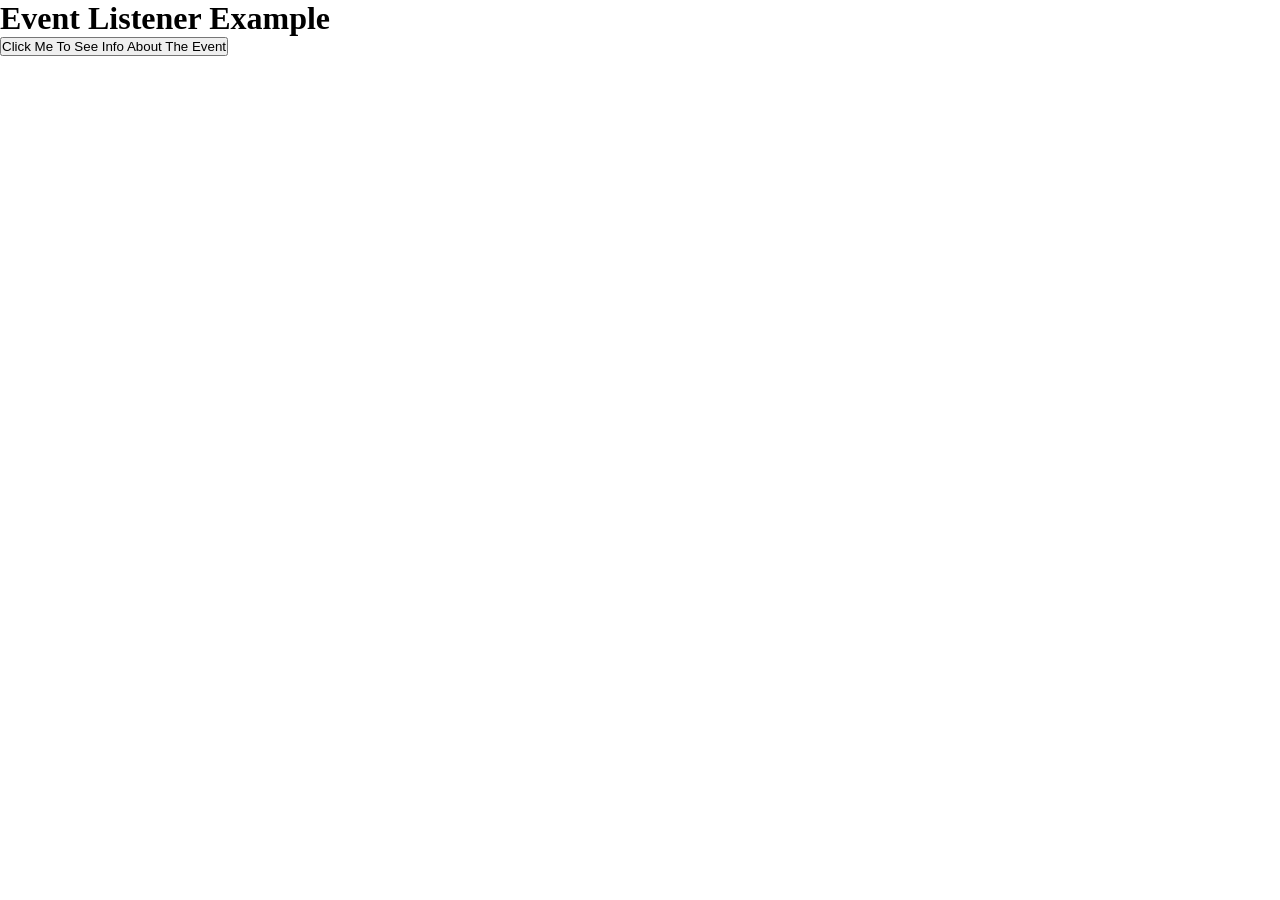
==== Elowen_02/index.html @ 78cf41f7 "added file copys" ====
<!doctype html>

<html lang="en-US">

<head>

	<title>WRA Assignment 02</title>

	<meta charset="utf-8">
	<meta name="viewport" content="width=device-width, initial-scale=1.0">
	<link rel="stylesheet" href="css/stylesheet.css">

</head>


<body>

	<h1>Event Listener Example</h1>

	<button class="clickButton">Click Me To See Info About The Event</button>

	<script src="js/script.js"></script>

</body>

</html>
---- Elowen_02/css/stylesheet.css ----
/*
reset - this sets ALL elements to have zero padding and margin,
and to display in the more logical border-box style
*/

*,
*::before,
*::after {
  box-sizing: border-box;
	margin: 0;
	padding: 0;
}
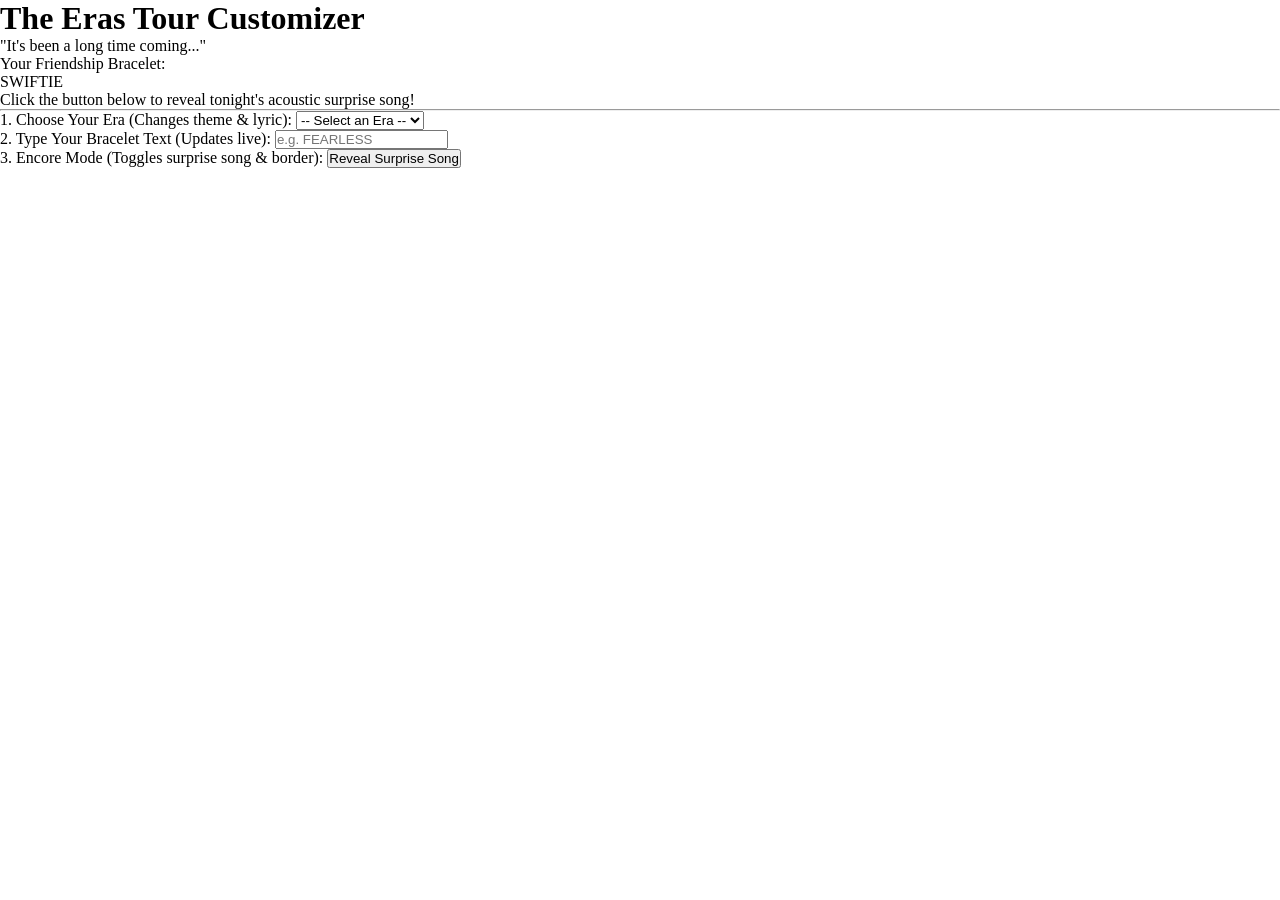
==== commit b1aec199: "added html code" ====
--- a/Elowen_02/index.html
+++ b/Elowen_02/index.html
@@ -1,26 +1,55 @@
-<!doctype html>
-
-<html lang="en-US">
-
+<!DOCTYPE html>
+<html lang="en">
 <head>
-
-	<title>WRA Assignment 02</title>
-
-	<meta charset="utf-8">
-	<meta name="viewport" content="width=device-width, initial-scale=1.0">
-	<link rel="stylesheet" href="css/stylesheet.css">
-
+  <meta charset="UTF-8">
+  <meta name="viewport" content="width=device-width, initial-scale=1.0">
+  <title>Assignment 02 - Taylor Swift Era Customizer</title>
+  <link rel="stylesheet" href="css/stylesheet.css">
 </head>
-
-
 <body>
 
-	<h1>Event Listener Example</h1>
+  <main class="card" id="era-card">
+    <h1 id="era-title">The Eras Tour Customizer</h1>
+    <p class="lyric" id="era-lyric">"It's been a long time coming..."</p>
 
-	<button class="clickButton">Click Me To See Info About The Event</button>
+    <!-- Friendship Bracelet Preview -->
+    <div class="bracelet-container">
+      <p class="label">Your Friendship Bracelet:</p>
+      <div class="bracelet" id="bracelet-display">SWIFTIE</div>
+    </div>
 
-	<script src="js/script.js"></script>
+    <!-- Surprise Song Box -->
+    <p class="surprise-box" id="surprise-text">
+      Click the button below to reveal tonight's acoustic surprise song!
+    </p>
 
+    <hr>
+
+    <!-- UI Element 1: <select> menu -->
+    <div class="control-group">
+      <label for="era-select">1. Choose Your Era (Changes theme & lyric):</label>
+      <select id="era-select">
+        <option value="default">-- Select an Era --</option>
+        <option value="lover">Lover</option>
+        <option value="folklore">folklore</option>
+        <option value="reputation">reputation</option>
+        <option value="midnights">Midnights</option>
+      </select>
+    </div>
+
+    <!-- UI Element 2: <input> text box -->
+    <div class="control-group">
+      <label for="bracelet-input">2. Type Your Bracelet Text (Updates live):</label>
+      <input type="text" id="bracelet-input" placeholder="e.g. FEARLESS" maxlength="18">
+    </div>
+
+    <!-- UI Element 3: <button> element -->
+    <div class="control-group">
+      <label>3. Encore Mode (Toggles surprise song & border):</label>
+      <button type="button" id="surprise-btn">Reveal Surprise Song</button>
+    </div>
+  </main>
+
+  <script src="js/script.js"></script>
 </body>
-
 </html>
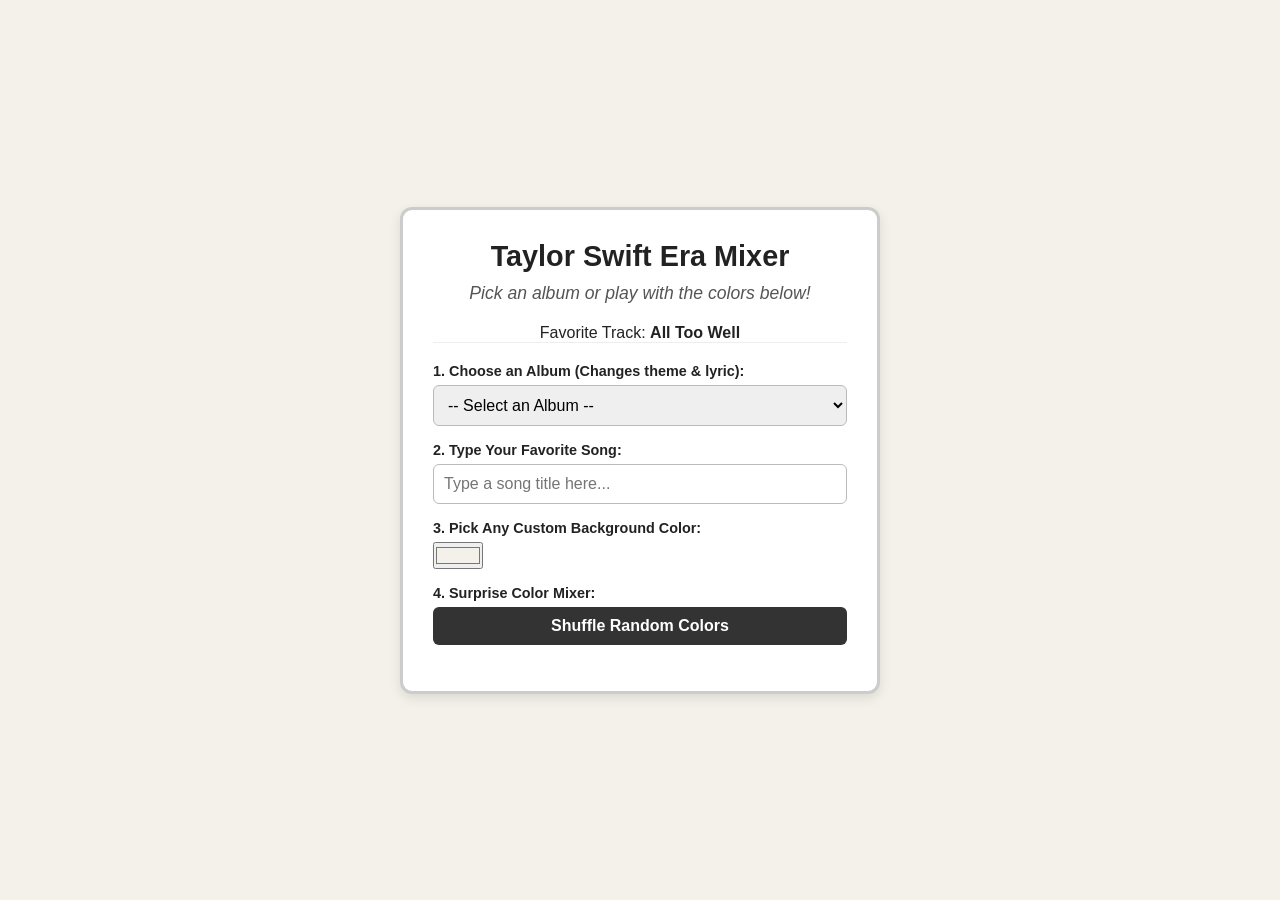
==== commit 79bee323: "redid html code for another approach" ====
--- a/Elowen_02/index.html
+++ b/Elowen_02/index.html
@@ -3,50 +3,57 @@
 <head>
   <meta charset="UTF-8">
   <meta name="viewport" content="width=device-width, initial-scale=1.0">
-  <title>Assignment 02 - Taylor Swift Era Customizer</title>
+  <title>Assignment 02 - Taylor Swift Album & Color Mixer</title>
   <link rel="stylesheet" href="css/stylesheet.css">
 </head>
 <body>
 
-  <main class="card" id="era-card">
-    <h1 id="era-title">The Eras Tour Customizer</h1>
-    <p class="lyric" id="era-lyric">"It's been a long time coming..."</p>
+  <main class="card" id="album-card">
+    <h1 id="album-title">Taylor Swift Era Mixer</h1>
+    <p class="lyric" id="album-lyric">Pick an album or play with the colors below!</p>
 
-    <!-- Friendship Bracelet Preview -->
-    <div class="bracelet-container">
-      <p class="label">Your Friendship Bracelet:</p>
-      <div class="bracelet" id="bracelet-display">SWIFTIE</div>
+    <div class="song-badge">
+      <span>Favorite Track: </span>
+      <strong id="song-display">All Too Well</strong>
     </div>
-
-    <!-- Surprise Song Box -->
-    <p class="surprise-box" id="surprise-text">
-      Click the button below to reveal tonight's acoustic surprise song!
-    </p>
 
     <hr>
 
-    <!-- UI Element 1: <select> menu -->
+    <!-- UI Element 1: <select> menu with all 11 albums -->
     <div class="control-group">
-      <label for="era-select">1. Choose Your Era (Changes theme & lyric):</label>
-      <select id="era-select">
-        <option value="default">-- Select an Era --</option>
+      <label for="album-select">1. Choose an Album (Changes theme & lyric):</label>
+      <select id="album-select">
+        <option value="default">-- Select an Album --</option>
+        <option value="debut">Taylor Swift (Debut)</option>
+        <option value="fearless">Fearless (Taylor's Version)</option>
+        <option value="speaknow">Speak Now (Taylor's Version)</option>
+        <option value="red">Red (Taylor's Version)</option>
+        <option value="1989">1989 (Taylor's Version)</option>
+        <option value="reputation">reputation</option>
         <option value="lover">Lover</option>
         <option value="folklore">folklore</option>
-        <option value="reputation">reputation</option>
+        <option value="evermore">evermore</option>
         <option value="midnights">Midnights</option>
+        <option value="ttpd">The Tortured Poets Department</option>
       </select>
     </div>
 
-    <!-- UI Element 2: <input> text box -->
+    <!-- UI Element 2: <input type="text"> box -->
     <div class="control-group">
-      <label for="bracelet-input">2. Type Your Bracelet Text (Updates live):</label>
-      <input type="text" id="bracelet-input" placeholder="e.g. FEARLESS" maxlength="18">
+      <label for="song-input">2. Type Your Favorite Song:</label>
+      <input type="text" id="song-input" placeholder="Type a song title here...">
     </div>
 
-    <!-- UI Element 3: <button> element -->
+    <!-- UI Element 3: <input type="color"> picker -->
     <div class="control-group">
-      <label>3. Encore Mode (Toggles surprise song & border):</label>
-      <button type="button" id="surprise-btn">Reveal Surprise Song</button>
+      <label for="color-picker">3. Pick Any Custom Background Color:</label>
+      <input type="color" id="color-picker" value="#f4f1ea">
+    </div>
+
+    <!-- UI Element 4: <button> element -->
+    <div class="control-group">
+      <label>4. Surprise Color Mixer:</label>
+      <button type="button" id="random-btn">Shuffle Random Colors</button>
     </div>
   </main>
 
--- a/Elowen_02/css/stylesheet.css
+++ b/Elowen_02/css/stylesheet.css
@@ -1,12 +1,121 @@
-/*
-reset - this sets ALL elements to have zero padding and margin,
-and to display in the more logical border-box style
-*/
-
-*,
-*::before,
-*::after {
-  box-sizing: border-box;
-	margin: 0;
-	padding: 0;
-}+/* Simple CSS Reset */
+* {
+    margin: 0;
+    padding: 0;
+    box-sizing: border-box;
+  }
+  
+  body {
+    font-family: Arial, Helvetica, sans-serif;
+    background-color: #f4f1ea;
+    color: #222222;
+    display: flex;
+    justify-content: center;
+    align-items: center;
+    min-height: 100vh;
+    padding: 20px;
+    transition: background-color 0.4s ease;
+  }
+  
+  .card {
+    background-color: #ffffff;
+    max-width: 480px;
+    width: 100%;
+    padding: 30px;
+    border-radius: 12px;
+    border: 3px solid #cccccc;
+    text-align: center;
+    box-shadow: 0 4px 12px rgba(0, 0, 0, 0.1);
+    transition: all 0.3s ease;
+  }
+  
+  h1 {
+    font-size: 1.8rem;
+    margin-bottom: 10px;
+  }
+  
+  .lyric {
+    font-style: italic;
+    font-size: 1.1rem;
+    margin-bottom: 20px;
+    color: #555555;
+  }
+  
+  /* Friendship Bracelet Styling */
+  .bracelet-container {
+    margin-bottom: 20px;
+  }
+  
+  .label {
+    font-size: 0.9rem;
+    margin-bottom: 8px;
+    font-weight: bold;
+  }
+  
+  .bracelet {
+    display: inline-block;
+    background-color: #fff8dc;
+    border: 2px dashed #d4af37;
+    padding: 8px 20px;
+    border-radius: 25px;
+    font-family: monospace;
+    font-size: 1.3rem;
+    font-weight: bold;
+    letter-spacing: 4px;
+    color: #333333;
+  }
+  
+  .surprise-box {
+    background-color: #f9f9f9;
+    padding: 12px;
+    border-radius: 8px;
+    font-size: 0.95rem;
+    margin-bottom: 20px;
+  }
+  
+  hr {
+    border: none;
+    border-top: 1px solid #eeeeee;
+    margin-bottom: 20px;
+  }
+  
+  /* Form Controls */
+  .control-group {
+    text-align: left;
+    margin-bottom: 16px;
+  }
+  
+  .control-group label {
+    display: block;
+    font-weight: bold;
+    font-size: 0.9rem;
+    margin-bottom: 6px;
+  }
+  
+  select,
+  input[type="text"],
+  button {
+    width: 100%;
+    padding: 10px;
+    font-size: 1rem;
+    border-radius: 6px;
+    border: 1px solid #bbbbbb;
+  }
+  
+  button {
+    background-color: #333333;
+    color: #ffffff;
+    font-weight: bold;
+    cursor: pointer;
+    border: none;
+  }
+  
+  button:hover {
+    background-color: #555555;
+  }
+  
+  /* Class toggled by the button in JavaScript */
+  .encore-mode {
+    border-color: #d4af37;
+    box-shadow: 0 0 20px rgba(212, 175, 55, 0.7);
+  }
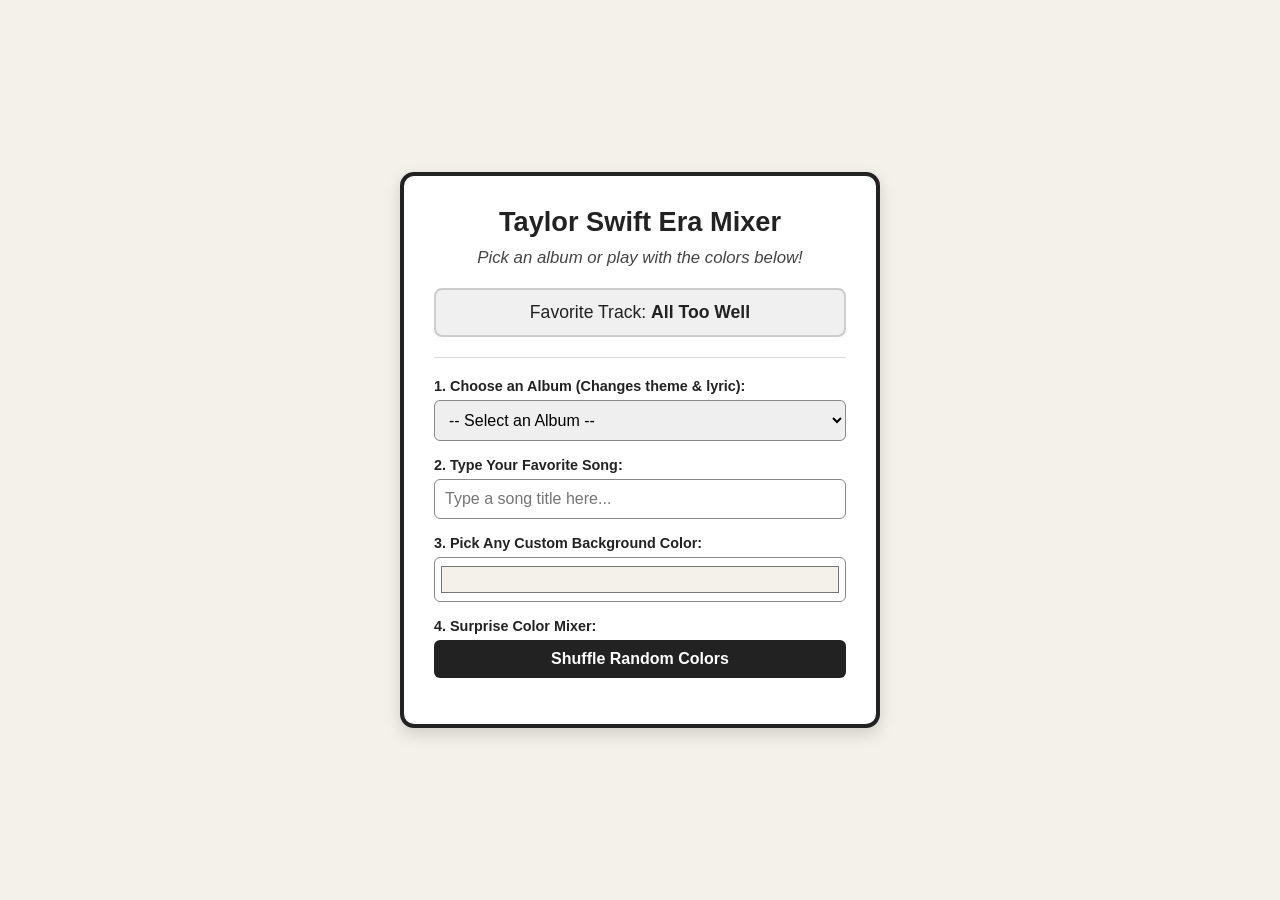
==== commit 96be4665: "added 12th album" ====
--- a/Elowen_02/index.html
+++ b/Elowen_02/index.html
@@ -35,6 +35,7 @@
         <option value="evermore">evermore</option>
         <option value="midnights">Midnights</option>
         <option value="ttpd">The Tortured Poets Department</option>
+        <option value="showgirl">The Life of a Showgirl</option>
       </select>
     </div>
 
--- a/Elowen_02/css/stylesheet.css
+++ b/Elowen_02/css/stylesheet.css
@@ -14,7 +14,7 @@
     align-items: center;
     min-height: 100vh;
     padding: 20px;
-    transition: background-color 0.4s ease;
+    transition: background-color 0.3s ease;
   }
   
   .card {
@@ -22,64 +22,41 @@
     max-width: 480px;
     width: 100%;
     padding: 30px;
-    border-radius: 12px;
-    border: 3px solid #cccccc;
+    border-radius: 14px;
+    border: 4px solid #222222;
     text-align: center;
-    box-shadow: 0 4px 12px rgba(0, 0, 0, 0.1);
-    transition: all 0.3s ease;
+    box-shadow: 0 6px 16px rgba(0, 0, 0, 0.15);
+    transition: background-color 0.3s ease, border-color 0.3s ease;
   }
   
   h1 {
-    font-size: 1.8rem;
+    font-size: 1.7rem;
     margin-bottom: 10px;
   }
   
   .lyric {
     font-style: italic;
+    font-size: 1.05rem;
+    margin-bottom: 20px;
+    color: #444444;
+  }
+  
+  .song-badge {
+    background-color: #f0f0f0;
+    border: 2px solid #cccccc;
+    padding: 12px;
+    border-radius: 8px;
     font-size: 1.1rem;
     margin-bottom: 20px;
-    color: #555555;
-  }
-  
-  /* Friendship Bracelet Styling */
-  .bracelet-container {
-    margin-bottom: 20px;
-  }
-  
-  .label {
-    font-size: 0.9rem;
-    margin-bottom: 8px;
-    font-weight: bold;
-  }
-  
-  .bracelet {
-    display: inline-block;
-    background-color: #fff8dc;
-    border: 2px dashed #d4af37;
-    padding: 8px 20px;
-    border-radius: 25px;
-    font-family: monospace;
-    font-size: 1.3rem;
-    font-weight: bold;
-    letter-spacing: 4px;
-    color: #333333;
-  }
-  
-  .surprise-box {
-    background-color: #f9f9f9;
-    padding: 12px;
-    border-radius: 8px;
-    font-size: 0.95rem;
-    margin-bottom: 20px;
+    word-wrap: break-word;
   }
   
   hr {
     border: none;
-    border-top: 1px solid #eeeeee;
+    border-top: 1px solid #dddddd;
     margin-bottom: 20px;
   }
   
-  /* Form Controls */
   .control-group {
     text-align: left;
     margin-bottom: 16px;
@@ -99,11 +76,21 @@
     padding: 10px;
     font-size: 1rem;
     border-radius: 6px;
-    border: 1px solid #bbbbbb;
+    border: 1px solid #888888;
+  }
+  
+  input[type="color"] {
+    width: 100%;
+    height: 45px;
+    border: 1px solid #888888;
+    border-radius: 6px;
+    cursor: pointer;
+    background-color: #ffffff;
+    padding: 4px;
   }
   
   button {
-    background-color: #333333;
+    background-color: #222222;
     color: #ffffff;
     font-weight: bold;
     cursor: pointer;
@@ -111,11 +98,5 @@
   }
   
   button:hover {
-    background-color: #555555;
-  }
-  
-  /* Class toggled by the button in JavaScript */
-  .encore-mode {
-    border-color: #d4af37;
-    box-shadow: 0 0 20px rgba(212, 175, 55, 0.7);
+    background-color: #444444;
   }
